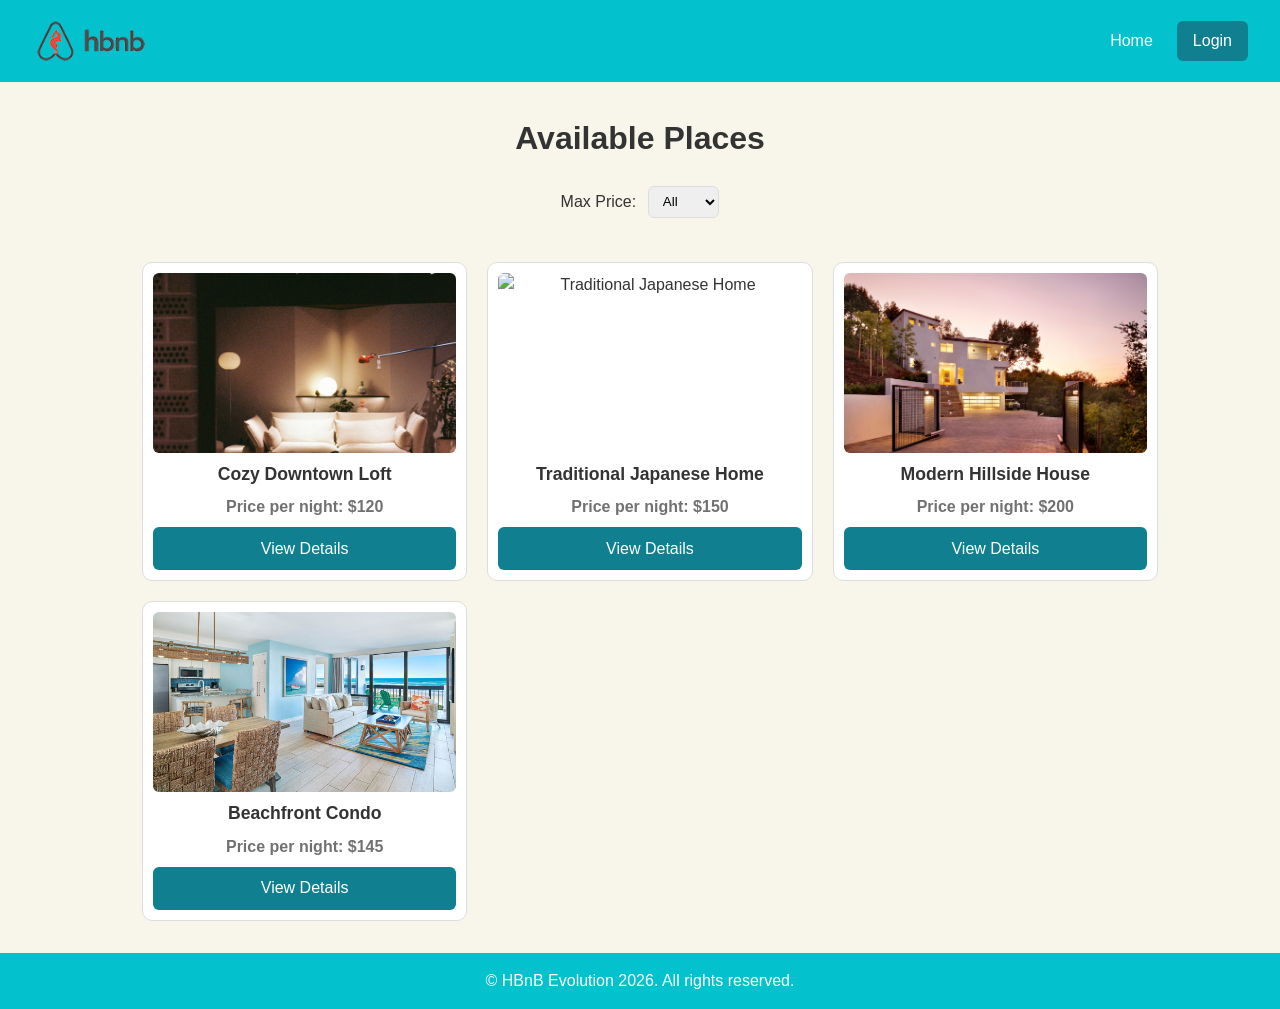
==== part4/index.html @ a963e06a "Complete part4 task0: static HTML/CSS structure - Verify index.html and login.html against spec (log" ====
<!DOCTYPE html>
<html lang="en">
<head>
    <meta charset="UTF-8">
    <meta name="viewport" content="width=device-width, initial-scale=1.0">
    <title>List of Places</title>
    <link rel="icon" type="image/png" href="images/logo.png">
    <link rel="stylesheet" href="styles.css">
</head>
<body>
    <header>
        <a href="index.html"><img src="images/logo.png" alt="HBnB Logo" class="logo"></a>
        <nav>
            <a href="index.html">Home</a>
            <a href="login.html" id="login-link" class="login-button">Login</a>
        </nav>
    </header>

    <main>
        <h1 class="page-title">Available Places</h1>

        <section id="filter">
            <label for="price-filter">Max Price:</label>
            <select id="price-filter">
            <!-- Options will be populated dynamically -->
                <option value="all">All</option>
                <option value="50">$50</option>
                <option value="100">$100</option>
                <option value="150">$150</option>
                <option value="200">$200</option>
            </select>
        </section>

        <section id="places-list">
            <!-- List of places will be populated dynamically -->
            <article class="place-card" data-price="120">
                <img src="images/cozy_downtown_loft.jpg" alt="Cozy Downtown Loft" class="place-image">
                <h2>Cozy Downtown Loft</h2>
                <p class="price">Price per night: $120</p>
                <a href="place.html" class="details-button">View Details</a>
            </article>

            <article class="place-card" data-price="150">
                <img src="images/traditional_japanese_home.jpg" alt="Traditional Japanese Home" class="place-image">
                <h2>Traditional Japanese Home</h2>
                <p class="price">Price per night: $150</p>
                <a href="place-2.html" class="details-button">View Details</a>
            </article>

            <article class="place-card" data-price="200">
                <img src="images/hillside_house.jpg" alt="Modern Hillside House" class="place-image">
                <h2>Modern Hillside House</h2>
                <p class="price">Price per night: $200</p>
                <a href="place-3.html" class="details-button">View Details</a>
            </article>

            <article class="place-card" data-price="145">
                <img src="images/beachfront_condo.jpg" alt="Beachfront Condo" class="place-image">
                <h2>Beachfront Condo</h2>
                <p class="price">Price per night: $145</p>
                <a href="place-4.html" class="details-button">View Details</a>
            </article>
        </section>
    </main>

        <footer>
        <p>&copy; HBnB Evolution 2026. All rights reserved.</p>
    </footer>

    <script src="scripts.js"></script>
</body>
</html>
---- part4/styles.css ----
/*
  HBnB Evolution - Structural stylesheet.
  Colors, fonts and images are flexible: change the values in the
  :root block below to re-skin the whole site.
  Card margin/padding/border/radius values are FIXED by the project
  spec and should not be changed.
*/

:root {
    /* ---- Flexible: color palette ---- */
    --color-primary: #108091;
    --color-primary-dark: #108091;
    --color-text: #333333;
    --color-text-light: #717171;
    --color-bg: #ddd2952f;
    --color-surface: #ffffff;
    --color-header-bg: #03c1cd;
    --color-header-text: #ffffff;
    --color-border: #dddddd;

    /* ---- Flexible: typography ---- */
    --font-family: Arial, Helvetica, sans-serif;

    /* ---- Fixed by project spec: card geometry ---- */
    --card-margin: 20px;
    --card-padding: 10px;
    --card-border: 1px solid #ddd;
    --card-radius: 10px;
}

/* ---------- Reset ---------- */
* {
    box-sizing: border-box;
    margin: 0;
    padding: 0;
}

html, body {
    height: 100%;
}

body {
    display: flex;
    flex-direction: column;
    min-height: 100vh;
    font-family: var(--font-family);
    background-color: var(--color-bg);
    color: var(--color-text);
    line-height: 1.5;
}

a {
    color: inherit;
}

img {
    max-width: 100%;
    display: block;
}

/* ---------- Header ---------- */
header {
    display: flex;
    align-items: center;
    justify-content: space-between;
    flex-wrap: wrap;
    gap: 1rem;
    background-color: var(--color-header-bg);
    color: var(--color-header-text);
    padding: 1rem 2rem;
}

.logo {
    height: 50px;
    width: auto;
}

header nav {
    display: flex;
    align-items: center;
    gap: 1.5rem;
}

header nav a {
    color: var(--color-header-text);
    text-decoration: none;
    font-weight: 500;
}

header nav a:hover {
    text-decoration: underline;
}

.login-button {
    background-color: var(--color-primary);
    color: #fff !important;
    padding: 0.5rem 1rem;
    border-radius: 6px;
    text-decoration: none !important;
}

.login-button:hover {
    background-color: var(--color-primary-dark);
}

/* ---------- Main layout ---------- */
main {
    flex: 1;
    width: 100%;
    max-width: 1100px;
    margin: 0 auto;
    padding: 2rem;
}

.page-title {
    text-align: center;
    margin-bottom: 1.5rem;
    font-size: 2rem;
}

/* ---------- Footer ---------- */
footer {
    background-color: var(--color-header-bg);
    color: var(--color-header-text);
    text-align: center;
    padding: 1rem;
    margin-top: auto;
}

/* ---------- Buttons (shared) ---------- */
button,
.details-button {
    display: inline-block;
    background-color: var(--color-primary);
    color: #fff;
    border: none;
    border-radius: 6px;
    padding: 0.6rem 1.2rem;
    font-size: 1rem;
    text-align: center;
    text-decoration: none;
    cursor: pointer;
    transition: background-color 0.2s ease-in-out;
}

button:hover,
.details-button:hover {
    background-color: var(--color-primary-dark);
}

/* ---------- Filter section (index) ---------- */
#filter {
    display: flex;
    align-items: center;
    justify-content: center;
    gap: 0.75rem;
    margin-bottom: 1.5rem;
}

#filter select {
    padding: 0.4rem 0.6rem;
    border: 1px solid var(--color-border);
    border-radius: 6px;
}

/* ---------- Places list (index) ---------- */
#places-list {
    display: flex;
    flex-wrap: wrap;
}

.place-card {
    background-color: var(--color-surface);
    width: calc(33.333% - var(--card-margin));
    margin: var(--card-margin) 0 0 var(--card-margin);
    padding: var(--card-padding);
    border: var(--card-border);
    border-radius: var(--card-radius);
    display: flex;
    flex-direction: column;
    align-items: center;
    text-align: center;
    gap: 0.5rem;
}

.place-image {
    width: 100%;
    height: 180px;
    object-fit: cover;
    border-radius: 6px;
}

.place-card h2 {
    font-size: 1.1rem;
}

.place-card .price {
    color: var(--color-text-light);
    font-weight: bold;
}

.place-card .details-button {
    align-self: stretch;
    margin-top: auto;
}

/* ---------- Login form ---------- */
#login-form {
    background-color: var(--color-surface);
    max-width: 400px;
    margin: 2rem auto;
    padding: 2rem;
    border: var(--card-border);
    border-radius: var(--card-radius);
    display: flex;
    flex-direction: column;
    gap: 0.75rem;
}

#login-form h2 {
    margin-bottom: 0.5rem;
}

/* ---------- Generic form styling (login, review) ---------- */
form label {
    font-weight: bold;
    margin-top: 0.5rem;
}

form input,
form textarea,
form select {
    padding: 0.6rem;
    border: 1px solid var(--color-border);
    border-radius: 6px;
    font-family: inherit;
    font-size: 1rem;
    width: 100%;
}

form textarea {
    min-height: 120px;
    resize: vertical;
}

form button {
    margin-top: 1rem;
    align-self: flex-start;
}

/* ---------- Place details ---------- */
.place-details {
    background-color: var(--color-surface);
    padding: var(--card-padding);
    margin-bottom: var(--card-margin);
    border: var(--card-border);
    border-radius: var(--card-radius);
}

.place-info {
    text-align: left;
}

.place-info p {
    margin-bottom: 0.5rem;
}

.place-info p:last-child {
    margin-bottom: 0;
}

.place-info .amenities {
    margin-top: 1rem;
    text-align: center;
}

.place-info .amenities ul {
    list-style: none;
    display: flex;
    flex-wrap: wrap;
    justify-content: center;
    gap: 1.5rem;
    margin-top: 0.5rem;
}

.place-info .amenities li {
    display: flex;
    align-items: center;
    gap: 0.5rem;
}

.amenity-icon {
    height: 24px;
    width: 24px;
}

/* ---------- Reviews ---------- */
#reviews h2 {
    margin-bottom: 0.5rem;
}

.review-card {
    background-color: var(--color-surface);
    margin: var(--card-margin) 0 0 0;
    padding: var(--card-padding);
    border: var(--card-border);
    border-radius: var(--card-radius);
}

.review-card .review-user {
    font-weight: bold;
    margin-bottom: 0.5rem;
}

.review-card .review-comment {
    margin-bottom: 0.5rem;
}

.review-card .review-rating {
    color: var(--color-text-light);
}

/* ---------- Add review section ---------- */
#add-review,
.add-review {
    margin-top: var(--card-margin);
}

.add-review h2,
#add-review h2 {
    margin-bottom: 1rem;
}

.add-review .form,
#add-review .form {
    max-width: 600px;
    display: flex;
    flex-direction: column;
    gap: 0.5rem;
}

.add-review .form button,
#add-review .form button {
    width: 100%;
}

/* ---------- Responsive ---------- */
@media (max-width: 900px) {
    .place-card {
        width: calc(50% - var(--card-margin));
    }
}

@media (max-width: 600px) {
    header {
        flex-direction: column;
        align-items: flex-start;
    }

    .place-card {
        width: 100%;
        margin-left: 0;
    }
}
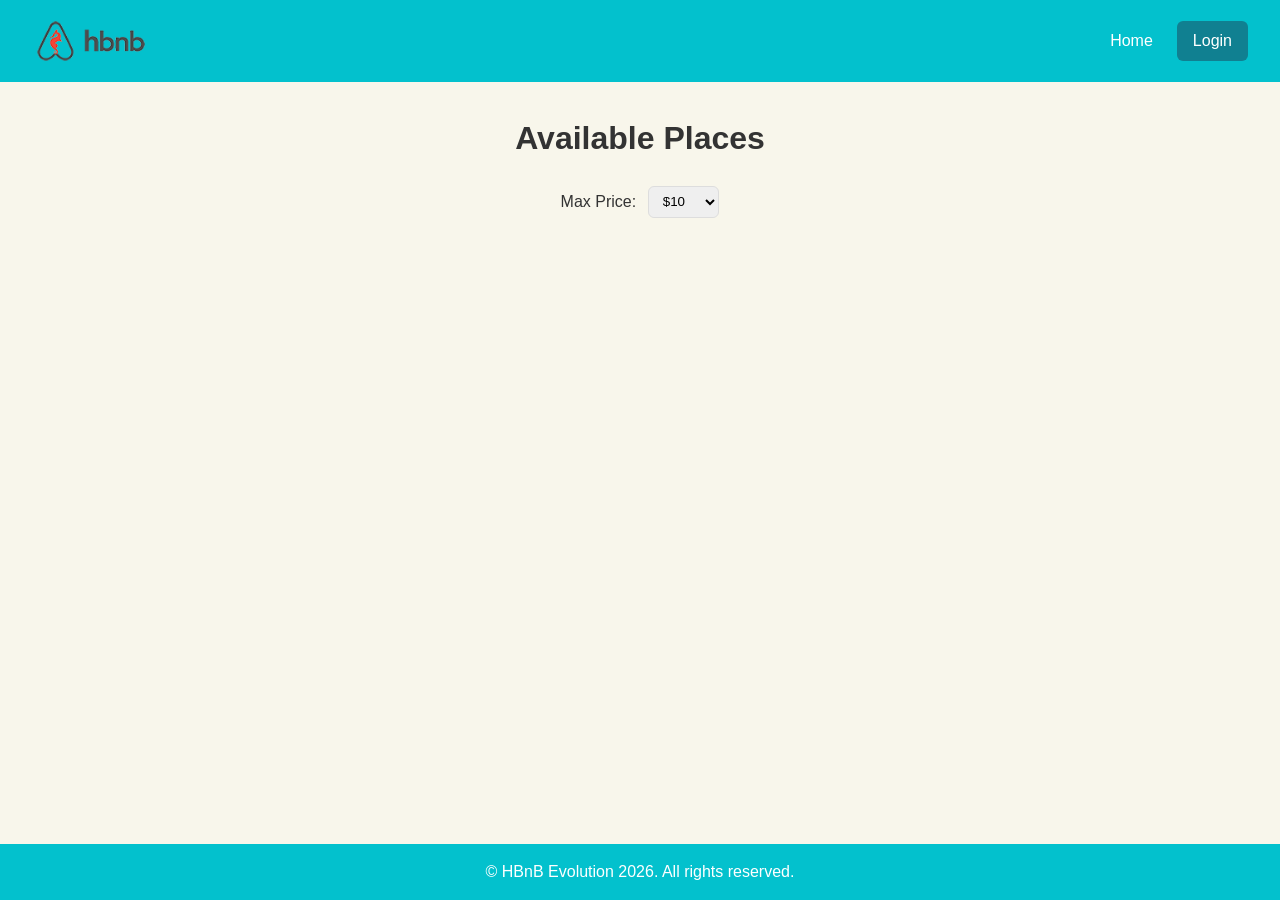
==== commit 7ecdf6d6: "part4: fetch and render places list with client-side price filter (task2) - Add getCookie/checkAuthe" ====
--- a/part4/index.html
+++ b/part4/index.html
@@ -23,43 +23,11 @@
             <label for="price-filter">Max Price:</label>
             <select id="price-filter">
             <!-- Options will be populated dynamically -->
-                <option value="all">All</option>
-                <option value="50">$50</option>
-                <option value="100">$100</option>
-                <option value="150">$150</option>
-                <option value="200">$200</option>
             </select>
         </section>
 
         <section id="places-list">
             <!-- List of places will be populated dynamically -->
-            <article class="place-card" data-price="120">
-                <img src="images/cozy_downtown_loft.jpg" alt="Cozy Downtown Loft" class="place-image">
-                <h2>Cozy Downtown Loft</h2>
-                <p class="price">Price per night: $120</p>
-                <a href="place.html" class="details-button">View Details</a>
-            </article>
-
-            <article class="place-card" data-price="150">
-                <img src="images/traditional_japanese_home.jpg" alt="Traditional Japanese Home" class="place-image">
-                <h2>Traditional Japanese Home</h2>
-                <p class="price">Price per night: $150</p>
-                <a href="place-2.html" class="details-button">View Details</a>
-            </article>
-
-            <article class="place-card" data-price="200">
-                <img src="images/hillside_house.jpg" alt="Modern Hillside House" class="place-image">
-                <h2>Modern Hillside House</h2>
-                <p class="price">Price per night: $200</p>
-                <a href="place-3.html" class="details-button">View Details</a>
-            </article>
-
-            <article class="place-card" data-price="145">
-                <img src="images/beachfront_condo.jpg" alt="Beachfront Condo" class="place-image">
-                <h2>Beachfront Condo</h2>
-                <p class="price">Price per night: $145</p>
-                <a href="place-4.html" class="details-button">View Details</a>
-            </article>
         </section>
     </main>
 
--- a/part4/styles.css
+++ b/part4/styles.css
@@ -221,6 +221,11 @@
     margin-bottom: 0.5rem;
 }
 
+.error-message {
+    color: #c0392b;
+    font-weight: bold;
+}
+
 /* ---------- Generic form styling (login, review) ---------- */
 form label {
     font-weight: bold;
